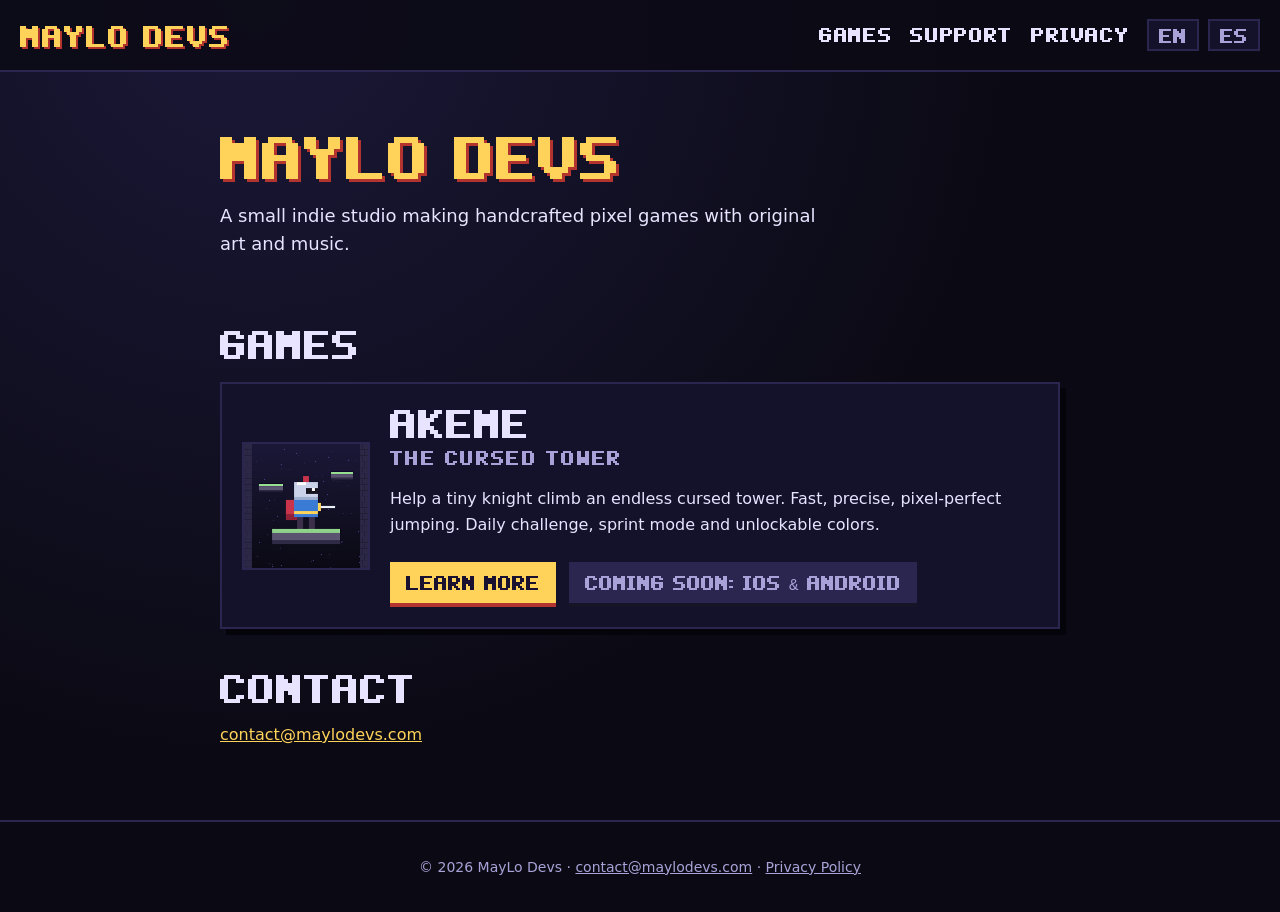
==== index.html @ 93e83746 "primera versión del sitio primera versión del sitio" ====
<!DOCTYPE html>
<html lang="en" class="l-en">
<head>
<meta charset="utf-8">
<meta name="viewport" content="width=device-width,initial-scale=1">
<title>MayLo Devs - Pixel games</title>
<meta name="description" content="MayLo Devs is a small indie studio making handcrafted pixel games.">
<link rel="icon" type="image/png" href="assets/img/favicon.png">
<link rel="stylesheet" href="assets/style.css">
<script>(function(){var d=document.documentElement,l='en';try{l=localStorage.getItem('lang')||((navigator.language||'en').slice(0,2)==='es'?'es':'en')}catch(e){}d.className='l-'+l;window.setLang=function(x){d.className='l-'+x;try{localStorage.setItem('lang',x)}catch(e){}}})();</script>
</head>
<body>
<header>
<a class="logo px" href="index.html">MayLo Devs</a>
<nav class="px">
<a href="index.html#games"><span class="en">Games</span><span class="es">Juegos</span></a>
<a href="support/index.html"><span class="en">Support</span><span class="es">Soporte</span></a>
<a href="privacy/index.html"><span class="en">Privacy</span><span class="es">Privacidad</span></a>
<span class="lang"><button onclick="setLang('en')">EN</button> <button onclick="setLang('es')">ES</button></span>
</nav>
</header>
<main>
<section class="hero">
<h1>MayLo Devs</h1>
<p class="en">A small indie studio making handcrafted pixel games with original art and music.</p>
<p class="es">Un pequeño estudio independiente que crea juegos pixel hechos a mano, con arte y música originales.</p>
</section>
<h2 id="games"><span class="en">Games</span><span class="es">Juegos</span></h2>
<div class="card">
<img src="assets/img/akeme-icon.png" alt="Akeme app icon">
<div class="body">
<h2>Akeme</h2>
<div class="sub">The Cursed Tower</div>
<p class="en">Help a tiny knight climb an endless cursed tower. Fast, precise, pixel-perfect jumping. Daily challenge, sprint mode and unlockable colors.</p>
<p class="es">Ayuda a un pequeño caballero a escalar una torre maldita sin fin. Saltos rápidos y precisos. Reto diario, modo sprint y colores desbloqueables.</p>
<a class="btn" href="akeme/index.html"><span class="en">Learn more</span><span class="es">Ver más</span></a>
<span class="btn off"><span class="en">Coming soon: iOS &amp; Android</span><span class="es">Próximamente: iOS y Android</span></span>
</div>
</div>
<h2><span class="en">Contact</span><span class="es">Contacto</span></h2>
<p><a href="mailto:contact@maylodevs.com">contact@maylodevs.com</a></p>
</main>
<footer>
<p>&copy; 2026 MayLo Devs &middot; <a href="mailto:contact@maylodevs.com">contact@maylodevs.com</a> &middot; <a href="privacy/index.html"><span class="en">Privacy Policy</span><span class="es">Política de privacidad</span></a></p>
</footer>
</body>
</html>
---- assets/style.css ----
@font-face{font-family:"Arcade";src:url("fonts/game_font.ttf") format("truetype");font-display:swap}
:root{--bg:#0b0a14;--panel:#14122a;--line:#2a2650;--gold:#ffd35a;--red:#b3342f;--text:#e8e4ff;--muted:#a9a2d8}
*{box-sizing:border-box}
html{background:var(--bg);color:var(--text);font:16px/1.6 system-ui,-apple-system,"Segoe UI",Roboto,Helvetica,Arial,sans-serif;-webkit-text-size-adjust:100%}
body{margin:0;background:radial-gradient(circle at 20% 0,#1b1838 0,transparent 55%),var(--bg);min-height:100vh;display:flex;flex-direction:column}
a{color:var(--gold)}a:hover{color:#fff}
.px{font-family:"Arcade",monospace;text-transform:uppercase;letter-spacing:.04em}
header{display:flex;flex-wrap:wrap;align-items:center;gap:12px 24px;justify-content:space-between;padding:16px 20px;border-bottom:2px solid var(--line);background:rgba(11,10,20,.85)}
.logo{font-size:24px;color:var(--gold);text-decoration:none;text-shadow:2px 2px 0 var(--red)}
nav{display:flex;flex-wrap:wrap;gap:8px 18px;align-items:center}
nav a{font-size:16px;text-decoration:none;color:var(--text)}nav a:hover{color:var(--gold)}
.lang button{font-family:"Arcade",monospace;font-size:16px;background:var(--panel);color:var(--muted);border:2px solid var(--line);padding:2px 10px;cursor:pointer}
.lang button:hover{color:var(--gold);border-color:var(--gold)}
main{flex:1;width:100%;max-width:880px;margin:0 auto;padding:32px 20px 56px}
h1,h2,h3{font-family:"Arcade",monospace;text-transform:uppercase;font-weight:normal;line-height:1.15;margin:0 0 12px}
h1{font-size:48px;color:var(--gold);text-shadow:3px 3px 0 var(--red)}h2{font-size:32px;margin-top:40px;color:var(--text)}h3{font-size:16px;color:var(--gold);margin-top:24px}
.sub{font-family:"Arcade",monospace;font-size:16px;color:var(--muted);text-transform:uppercase;letter-spacing:.08em}
.hero{padding:24px 0 8px}.hero p{max-width:620px;font-size:18px}
.card{display:flex;flex-wrap:wrap;gap:20px;align-items:center;background:var(--panel);border:2px solid var(--line);box-shadow:6px 6px 0 #05040a;padding:20px;margin:20px 0}
.card img{width:128px;height:128px;image-rendering:pixelated;border:2px solid var(--line)}
.card .body{flex:1;min-width:220px}.card h2{margin:0 0 4px;font-size:32px}
.btn{display:inline-block;font-family:"Arcade",monospace;font-size:16px;text-transform:uppercase;text-decoration:none;color:#1a1030;background:var(--gold);padding:8px 16px;border-bottom:4px solid var(--red);margin:8px 8px 0 0}
.btn:hover{color:#1a1030;filter:brightness(1.1)}.btn.off{background:var(--line);color:var(--muted);border-bottom-color:#171428;cursor:default}
.knight{image-rendering:pixelated;float:right;margin:0 0 12px 20px;max-width:35%;height:auto}
ul.feat{padding-left:20px}ul.feat li{margin:6px 0}
.legal p,.legal li{max-width:720px}.legal h2{font-size:24px}
footer{border-top:2px solid var(--line);padding:20px;text-align:center;color:var(--muted);font-size:14px}
footer a{color:var(--muted)}
html.l-es .en{display:none!important}html.l-en .es{display:none!important}
@media(max-width:560px){h1{font-size:32px}h2{font-size:24px}.knight{float:none;display:block;margin:0 auto 12px}}
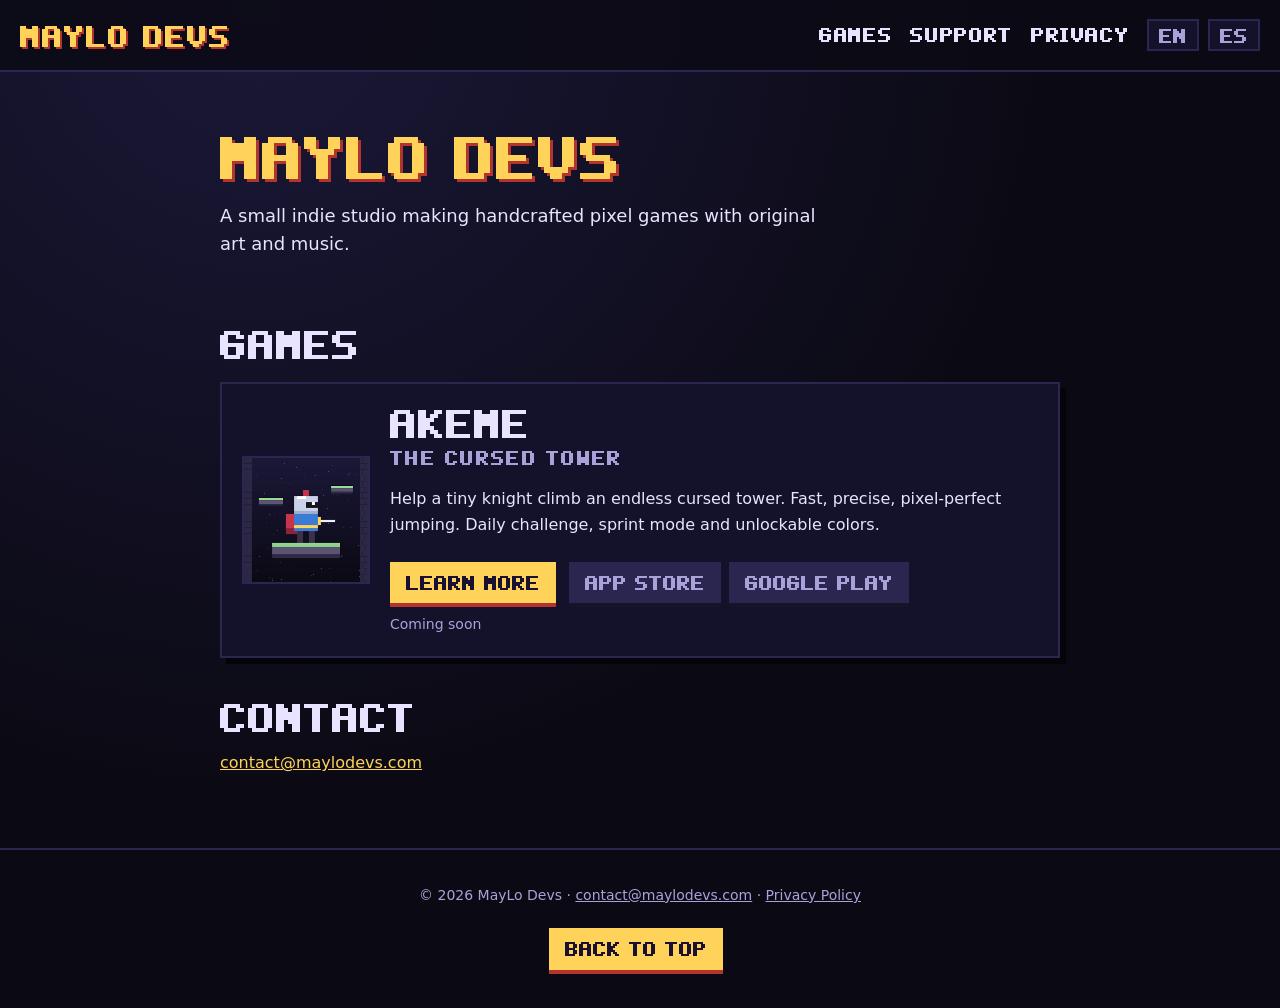
==== commit d4878f6c: "Botones de tienda y volver arriba Botones de tienda y volver arriba" ====
--- a/index.html
+++ b/index.html
@@ -5,11 +5,16 @@
 <meta name="viewport" content="width=device-width,initial-scale=1">
 <title>MayLo Devs - Pixel games</title>
 <meta name="description" content="MayLo Devs is a small indie studio making handcrafted pixel games.">
+<meta property="og:title" content="MayLo Devs - Pixel games">
+<meta property="og:description" content="MayLo Devs is a small indie studio making handcrafted pixel games.">
+<meta property="og:type" content="website">
+<meta property="og:image" content="https://maylodevs.com/assets/img/akeme-icon.png">
+<meta name="twitter:card" content="summary">
 <link rel="icon" type="image/png" href="assets/img/favicon.png">
 <link rel="stylesheet" href="assets/style.css">
 <script>(function(){var d=document.documentElement,l='en';try{l=localStorage.getItem('lang')||((navigator.language||'en').slice(0,2)==='es'?'es':'en')}catch(e){}d.className='l-'+l;window.setLang=function(x){d.className='l-'+x;try{localStorage.setItem('lang',x)}catch(e){}}})();</script>
 </head>
-<body>
+<body id="top">
 <header>
 <a class="logo px" href="index.html">MayLo Devs</a>
 <nav class="px">
@@ -34,7 +39,9 @@
 <p class="en">Help a tiny knight climb an endless cursed tower. Fast, precise, pixel-perfect jumping. Daily challenge, sprint mode and unlockable colors.</p>
 <p class="es">Ayuda a un pequeño caballero a escalar una torre maldita sin fin. Saltos rápidos y precisos. Reto diario, modo sprint y colores desbloqueables.</p>
 <a class="btn" href="akeme/index.html"><span class="en">Learn more</span><span class="es">Ver más</span></a>
-<span class="btn off"><span class="en">Coming soon: iOS &amp; Android</span><span class="es">Próximamente: iOS y Android</span></span>
+<!-- STORE-LINKS: cuando la app esté publicada, cambia cada <span class="btn off"> por <a class="btn" href="ENLACE-DE-LA-TIENDA"> -->
+<span class="btn off">App Store</span><span class="btn off">Google Play</span>
+<p class="soon en">Coming soon</p><p class="soon es">Próximamente</p>
 </div>
 </div>
 <h2><span class="en">Contact</span><span class="es">Contacto</span></h2>
@@ -42,6 +49,9 @@
 </main>
 <footer>
 <p>&copy; 2026 MayLo Devs &middot; <a href="mailto:contact@maylodevs.com">contact@maylodevs.com</a> &middot; <a href="privacy/index.html"><span class="en">Privacy Policy</span><span class="es">Política de privacidad</span></a></p>
+<p><a class="btn" href="#top"><span class="en">Back to top</span><span class="es">Ir al inicio</span></a></p>
 </footer>
+<a id="totop" class="totop px" href="#top" aria-label="Back to top"><span class="en">Top</span><span class="es">Inicio</span></a>
+<script>(function(){var b=document.getElementById('totop');function f(){b.style.display=(window.pageYOffset>400)?'block':'none'}window.addEventListener('scroll',f,{passive:true});f();})();</script>
 </body>
 </html>
--- a/assets/style.css
+++ b/assets/style.css
@@ -1,7 +1,7 @@
 @font-face{font-family:"Arcade";src:url("fonts/game_font.ttf") format("truetype");font-display:swap}
 :root{--bg:#0b0a14;--panel:#14122a;--line:#2a2650;--gold:#ffd35a;--red:#b3342f;--text:#e8e4ff;--muted:#a9a2d8}
 *{box-sizing:border-box}
-html{background:var(--bg);color:var(--text);font:16px/1.6 system-ui,-apple-system,"Segoe UI",Roboto,Helvetica,Arial,sans-serif;-webkit-text-size-adjust:100%}
+html{scroll-behavior:smooth;background:var(--bg);color:var(--text);font:16px/1.6 system-ui,-apple-system,"Segoe UI",Roboto,Helvetica,Arial,sans-serif;-webkit-text-size-adjust:100%}
 body{margin:0;background:radial-gradient(circle at 20% 0,#1b1838 0,transparent 55%),var(--bg);min-height:100vh;display:flex;flex-direction:column}
 a{color:var(--gold)}a:hover{color:#fff}
 .px{font-family:"Arcade",monospace;text-transform:uppercase;letter-spacing:.04em}
@@ -28,3 +28,8 @@
 footer a{color:var(--muted)}
 html.l-es .en{display:none!important}html.l-en .es{display:none!important}
 @media(max-width:560px){h1{font-size:32px}h2{font-size:24px}.knight{float:none;display:block;margin:0 auto 12px}}
+.soon{margin:6px 0 0;color:var(--muted);font-size:14px}
+.totop{display:none;position:fixed;right:16px;bottom:16px;z-index:10;font-family:"Arcade",monospace;font-size:16px;text-transform:uppercase;text-decoration:none;color:#1a1030;background:var(--gold);padding:8px 14px 8px 12px;border-bottom:4px solid var(--red);box-shadow:3px 3px 0 #05040a}
+.totop:hover{color:#1a1030;filter:brightness(1.1)}
+.totop::before{content:"";display:inline-block;margin-right:8px;border:solid transparent;border-width:0 6px 8px;border-bottom-color:#1a1030}
+html.l-es .totop .en,html.l-en .totop .es{display:none!important}
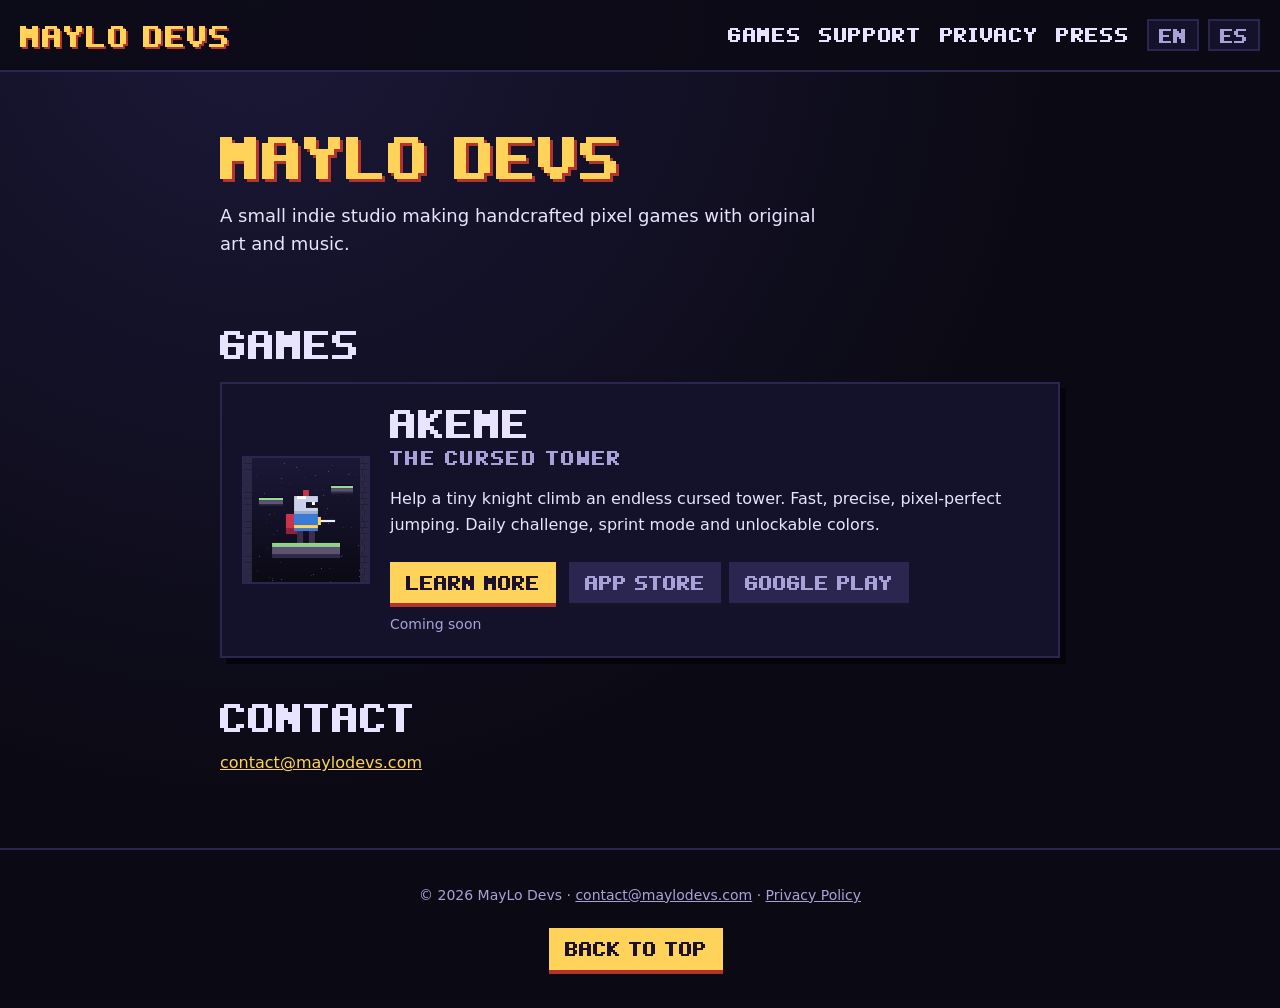
==== commit da155806: "Cambios política de privacidad. ficha técnica e imágenes descargables. página 404, robots.txt y site" ====
--- a/index.html
+++ b/index.html
@@ -21,6 +21,7 @@
 <a href="index.html#games"><span class="en">Games</span><span class="es">Juegos</span></a>
 <a href="support/index.html"><span class="en">Support</span><span class="es">Soporte</span></a>
 <a href="privacy/index.html"><span class="en">Privacy</span><span class="es">Privacidad</span></a>
+<a href="press/index.html"><span class="en">Press</span><span class="es">Prensa</span></a>
 <span class="lang"><button onclick="setLang('en')">EN</button> <button onclick="setLang('es')">ES</button></span>
 </nav>
 </header>
